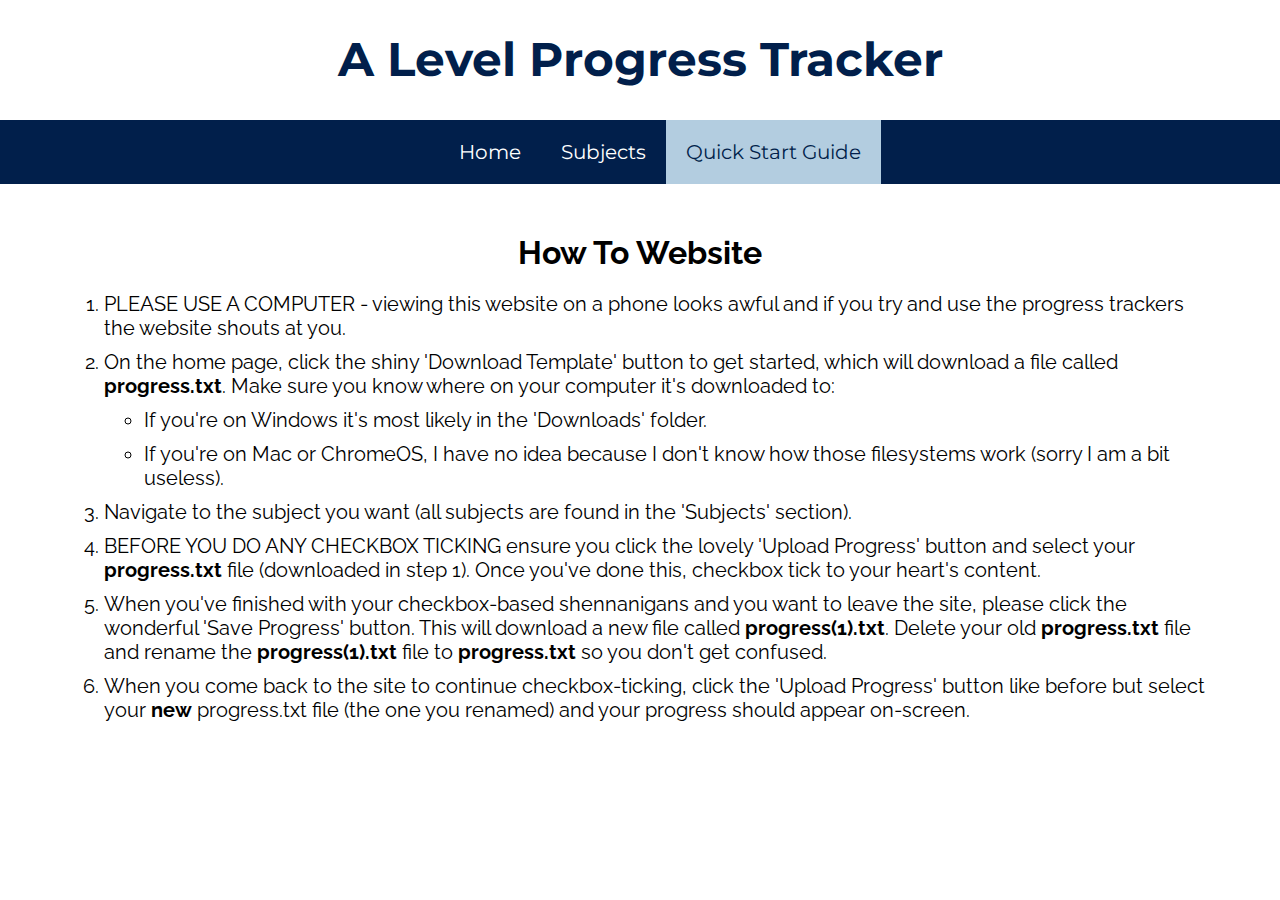
==== quickstart.html @ 9ac7fa85 "Add files via upload" ====
<!DOCTYPE html>
<html>

  <head>
    <link href="images/Favicon.png" rel="shortcut icon">
    <title>Ross</title>
    <link rel="stylesheet" type="text/css" href="style.css">
    <base href="./">
  </head>

  <body>
    <h1 id="mainTitle">A Level Progress Tracker</h1>

    <div id="navBar">
      <a href="index.html">Home</a><!--
      --><a href="subjects.html">Subjects</a><!--
      --><a class="active" href=quickstart.html>Quick Start Guide</a>
    </div>

    <div class="mainContent">
      <h1 style="text-align: center">How To Website</h1>
      <ol style="font-size:20px">
        <li>PLEASE USE A COMPUTER - viewing this website on a phone looks awful and if you try and use the progress trackers the website shouts at you.</li>
        <li>On the home page, click the shiny 'Download Template' button to get started, which will download a file called <b>progress.txt</b>. Make sure you know where on your computer it's downloaded to:</li>
          <ul>
            <li>If you're on Windows it's most likely in the 'Downloads' folder.</li>
            <li>If you're on Mac or ChromeOS, I have no idea because I don't know how those filesystems work (sorry I am a bit useless).</li>
          </ul>
        <li>Navigate to the subject you want (all subjects are found in the 'Subjects' section).</li>
        <li>BEFORE YOU DO ANY CHECKBOX TICKING ensure you click the lovely 'Upload Progress' button and select your <b>progress.txt</b> file (downloaded in step 1). Once you've done this, checkbox tick to your heart's content.</li>
        <li>When you've finished with your checkbox-based shennanigans and you want to leave the site, please click the wonderful 'Save Progress' button. This will download a new file called <b>progress(1).txt</b>. Delete your old <b>progress.txt</b> file and rename the  <b>progress(1).txt</b> file to <b>progress.txt</b> so you don't get confused.</li>
        <li>When you come back to the site to continue checkbox-ticking, click the 'Upload Progress' button like before but select your <b>new</b> progress.txt file (the one you renamed) and your progress should appear on-screen.</li>
      </ol>
    </div>
  </body>
</html>
---- style.css ----
/* Fonts */
@import url('https://fonts.googleapis.com/css?family=Montserrat|Raleway&display=swap');
/* Colours */
:root {
	--darkBlue:  #011f4b;
	--middleBlue: #005b96;
	--lightBlue: #b3cde0;
	--learntCompleted: 0%;
	--consolidatedCompleted:  0%;
}

html {
	background-color: white;
	width: 100%;
	display: table;
	margin: auto;
}

button {
    width: auto;
    transition: 0.3s;
    color: var(--darkBlue);
    font-family: Raleway;
    font-size: 20px;
    border: 1px solid black;
    padding: 10px;
    background-color: white;
    display: inline-block;
}

button:hover {
	background-color: var(--darkBlue);
	color: white;
	cursor: pointer;
}

.smallerButton {
	font-size: 18px;
}

li {
	margin-bottom: 10px;
}

body {
	margin: 0;
	overflow-x: hidden;
}

a {
	font-size:  20px;
	text-decoration: none;
}

.br {
	height: 12px;
	width: 100%;
}

#mainTitle {
	color:  var(--darkBlue);
	font-family: Montserrat;
	text-align: center;
	font-size:  35pt;
}

#navBar {
	background-color: var(--darkBlue);
	padding: 20px;
	margin:  0 auto;
	position: sticky;
	width:  100%;
	text-align: center;
	top: 0;
	z-index: 1;
}

#navBar a {
	padding:  20px;
	margin: 0;
	font-size: 20px;
	color:  white;
	font-family: Montserrat;
	transition:  0.2s;
}

#navBar a:hover {
	background-color:  white;
	color: var(--darkBlue);
}

#navBar a.active {
	background-color: var(--lightBlue);
	color: var(--darkBlue);
}

.mainContent {
	margin-top:  50px;
	padding-left: 5%;
	padding-right: 5%;
	font-family: Raleway;
}

.mainContent h1 {
	text-align: center;
}

#welcome {
	margin:  auto;
	width:  50%;
}

#welcome p {
	font-size:  14pt;
}

/* SUBJECTS PAGE */

.subject {
	margin:  20px;
	text-align:  center;
	font-size:  20px;
	border: 1px solid var(--darkBlue);
	padding:  0;
	width: 500px;
	display:  inline-block;
	box-shadow: 0px 7px 21px -4px rgba(0, 0, 0, 0.46);
	color: var(--darkBlue);
	background-color:  white;
	transition: 0.2s;
}

.subject:hover {
	cursor: pointer;
	background-color: var(--darkBlue);
	color: white;
}

.subject img {
	width:  100%;
	height:  400px;
}

.subject figcaption {
	padding:  20px;
}

/* SUBJECTS */

.learnt, .consolidated {
	display: flex;
}

.learntBarBack, .consolidatedBarBack {
	height: 50px;
	width:  80%;
	border: 1px solid var(--darkBlue);
	margin-bottom: 30px;
	margin-right: auto;
	margin-left: auto;
}

#learntBar {
	height: 50px;
	background-color: #A7ED4D;
	width:  var(--learntCompleted);
	transition: 0.5s;
	text-align: center;
}

#learntText, #consolidatedText {
	color: var(--darkBlue);
	line-height: 50px;
	font-size: 20px;
	font-family: Montserrat;
	font-weight: bold;
	margin-left: 20px;
}

#consolidatedBar {
	height: 50px;
	background-color: var(--lightBlue);
	width:  var(--consolidatedCompleted);
	transition: 0.5s;
	text-align: center;
}

.progress {
	text-align: center;
	margin-bottom: 30px;
}

.uploadWrapper {
	position:relative;
	width: 100%;
	height: 50px;
	text-align: center;
	margin-bottom: 30px;
}

#uploadInput {
	opacity: 0;
	width:  100%;
}

.topics {
	width:  100%;
	margin: auto;
	overflow-y: auto;
	overflow-x: hidden;
}

.topicsLearnt, .topicsConsolidated {
	width:  45%;
	display:  inline-block;
	margin-bottom: 20px;
	padding: 10px;
}

.topicsLearnt {
	float: left;
}

.topicsConsolidated {
	float: right;
}

.topicName {
	display: inline-table;
	margin: 0;
}

.topicsLearnt input, .topicsConsolidated input {
	position: absolute;
  	opacity: 0;
  	cursor: pointer;
  	height: 0;
  	width: 0;
}

.checkmark {
  position: absolute;
  top: 0;
  left: 0;
  height: 25px;
  width: 25px;
  background-color: var(--lightBlue);
  transition: 0.1s;
}

/* Create the checkmark/indicator (hidden when not checked) */
.checkmark:after {
  content: "";
  position: absolute;
  display: none;
}

.checkboxContainer {
  position: relative;
  margin-bottom: 12px;
  cursor: pointer;
  font-size: 22px;
  -webkit-user-select: none;
  -moz-user-select: none;
  -ms-user-select: none;
  user-select: none;
  padding-left: 35px;
}

.checkboxContainer:hover input ~ .checkmark {
	box-shadow: 0px 7px 21px -4px rgba(0, 0, 0, 0.46);
}

.checkboxContainer input:checked ~ .checkmark:after {
  display: block;
}
.checkboxContainer .checkmark:after {
  left: 9px;
  top: 5px;
  width: 5px;
  height: 10px;
  border: solid white;
  border-width: 0 3px 3px 0;
  -webkit-transform: rotate(45deg);
  -ms-transform: rotate(45deg);
  transform: rotate(45deg);
}

.checkboxContainer input:checked ~ .checkmark {
  background-color: var(--darkBlue);
}

.footer {
	height: 100px;
}
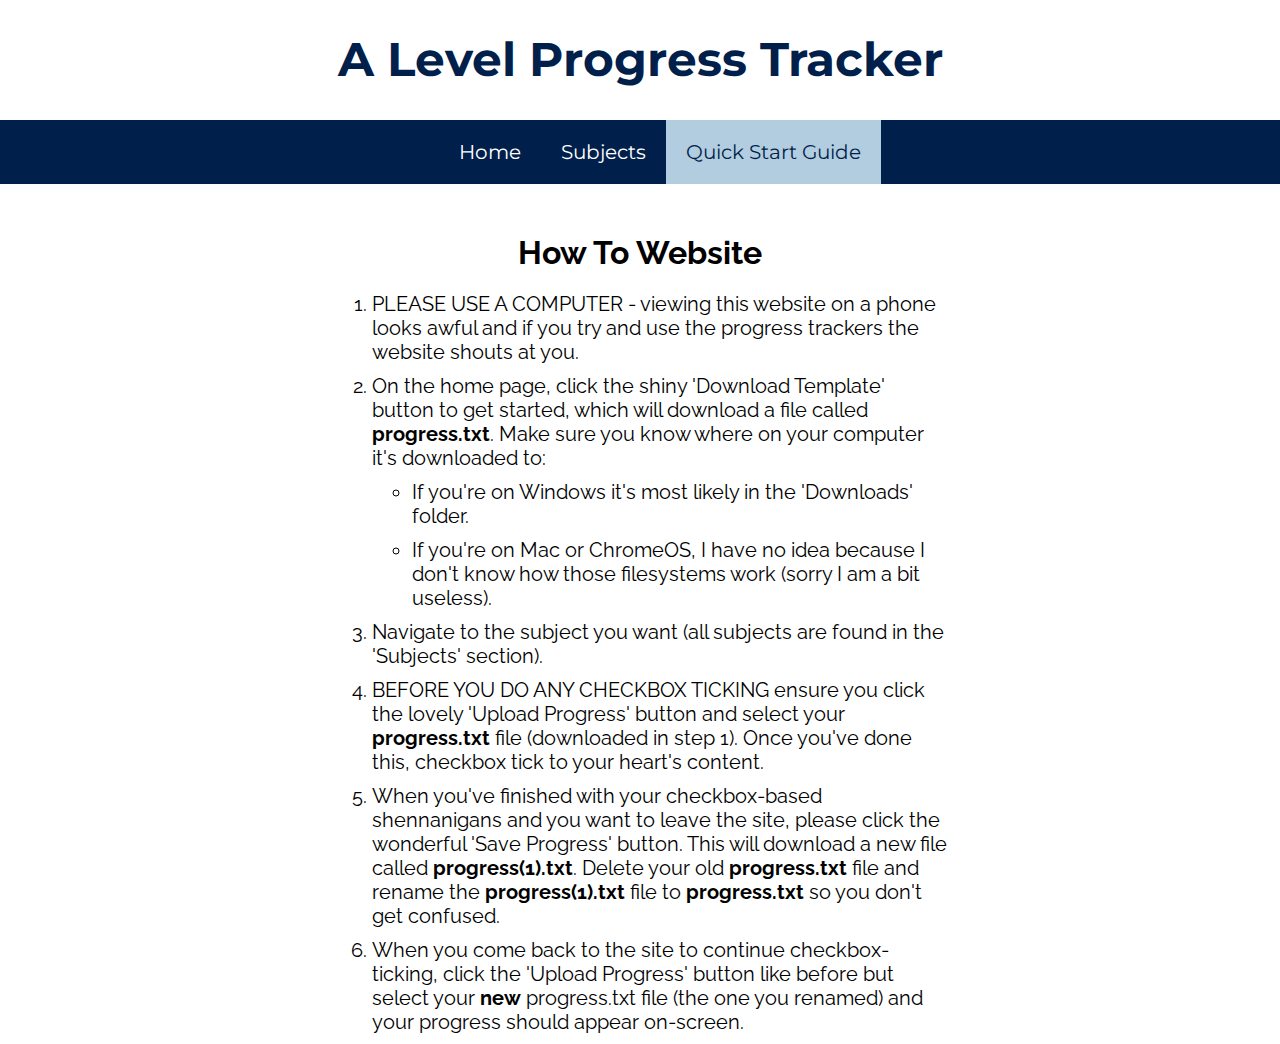
==== commit cda4d7e7: "Finalising the site" ====
--- a/quickstart.html
+++ b/quickstart.html
@@ -19,7 +19,7 @@
 
     <div class="mainContent">
       <h1 style="text-align: center">How To Website</h1>
-      <ol style="font-size:20px">
+      <ol style="font-size:20px; width:50%; margin:auto">
         <li>PLEASE USE A COMPUTER - viewing this website on a phone looks awful and if you try and use the progress trackers the website shouts at you.</li>
         <li>On the home page, click the shiny 'Download Template' button to get started, which will download a file called <b>progress.txt</b>. Make sure you know where on your computer it's downloaded to:</li>
           <ul>
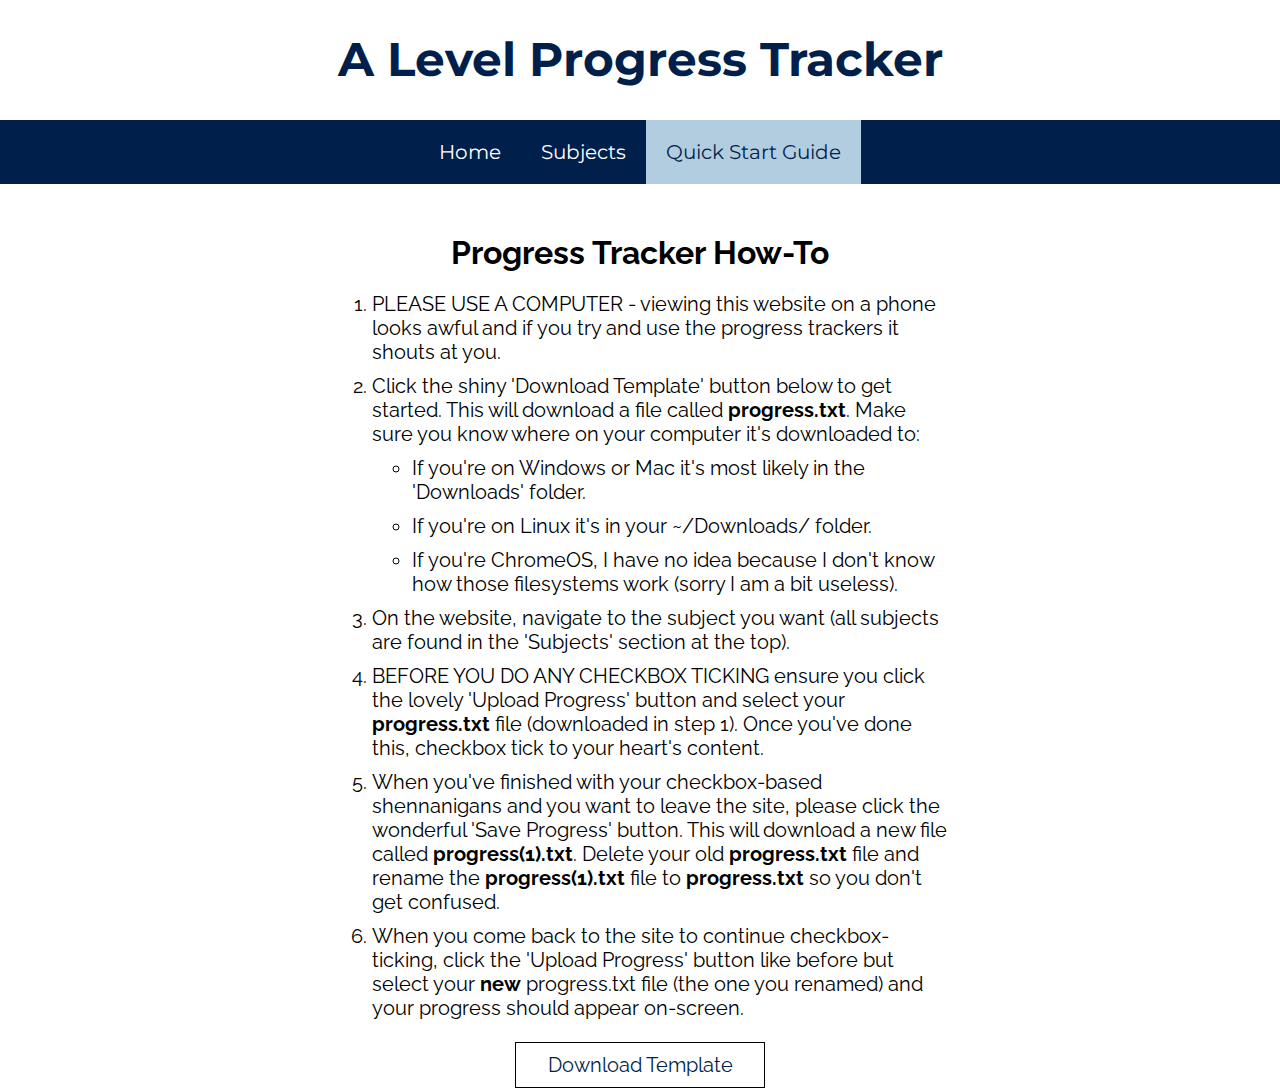
==== commit 534751b0: "Changing the " ====
--- a/quickstart.html
+++ b/quickstart.html
@@ -18,19 +18,25 @@
     </div>
 
     <div class="mainContent">
-      <h1 style="text-align: center">How To Website</h1>
+      <h1 style="text-align: center">Progress Tracker How-To</h1>
       <ol style="font-size:20px; width:50%; margin:auto">
-        <li>PLEASE USE A COMPUTER - viewing this website on a phone looks awful and if you try and use the progress trackers the website shouts at you.</li>
-        <li>On the home page, click the shiny 'Download Template' button to get started, which will download a file called <b>progress.txt</b>. Make sure you know where on your computer it's downloaded to:</li>
+        <li>PLEASE USE A COMPUTER - viewing this website on a phone looks awful and if you try and use the progress trackers it shouts at you.</li>
+        <li>Click the shiny 'Download Template' button below to get started. This will download a file called <b>progress.txt</b>. Make sure you know where on your computer it's downloaded to:</li>
           <ul>
-            <li>If you're on Windows it's most likely in the 'Downloads' folder.</li>
-            <li>If you're on Mac or ChromeOS, I have no idea because I don't know how those filesystems work (sorry I am a bit useless).</li>
+            <li>If you're on Windows or Mac it's most likely in the 'Downloads' folder.</li>
+            <li>If you're on Linux it's in your ~/Downloads/ folder.</li>
+            <li>If you're ChromeOS, I have no idea because I don't know how those filesystems work (sorry I am a bit useless).</li>
           </ul>
-        <li>Navigate to the subject you want (all subjects are found in the 'Subjects' section).</li>
+        <li>On the website, navigate to the subject you want (all subjects are found in the 'Subjects' section at the top).</li>
         <li>BEFORE YOU DO ANY CHECKBOX TICKING ensure you click the lovely 'Upload Progress' button and select your <b>progress.txt</b> file (downloaded in step 1). Once you've done this, checkbox tick to your heart's content.</li>
         <li>When you've finished with your checkbox-based shennanigans and you want to leave the site, please click the wonderful 'Save Progress' button. This will download a new file called <b>progress(1).txt</b>. Delete your old <b>progress.txt</b> file and rename the  <b>progress(1).txt</b> file to <b>progress.txt</b> so you don't get confused.</li>
         <li>When you come back to the site to continue checkbox-ticking, click the 'Upload Progress' button like before but select your <b>new</b> progress.txt file (the one you renamed) and your progress should appear on-screen.</li>
       </ol>
+
+      <div class="br"></div>
+
+      <div style="text-align:center"><button style="width:250px" onclick="downloadTemplate()">Download Template</button></div>
+
     </div>
   </body>
 </html>--- a/style.css
+++ b/style.css
@@ -28,6 +28,10 @@
     display: inline-block;
 }
 
+button:focus {
+	outline:0;
+}
+
 button:hover {
 	background-color: var(--darkBlue);
 	color: white;
@@ -69,7 +73,6 @@
 	padding: 20px;
 	margin:  0 auto;
 	position: sticky;
-	width:  100%;
 	text-align: center;
 	top: 0;
 	z-index: 1;
